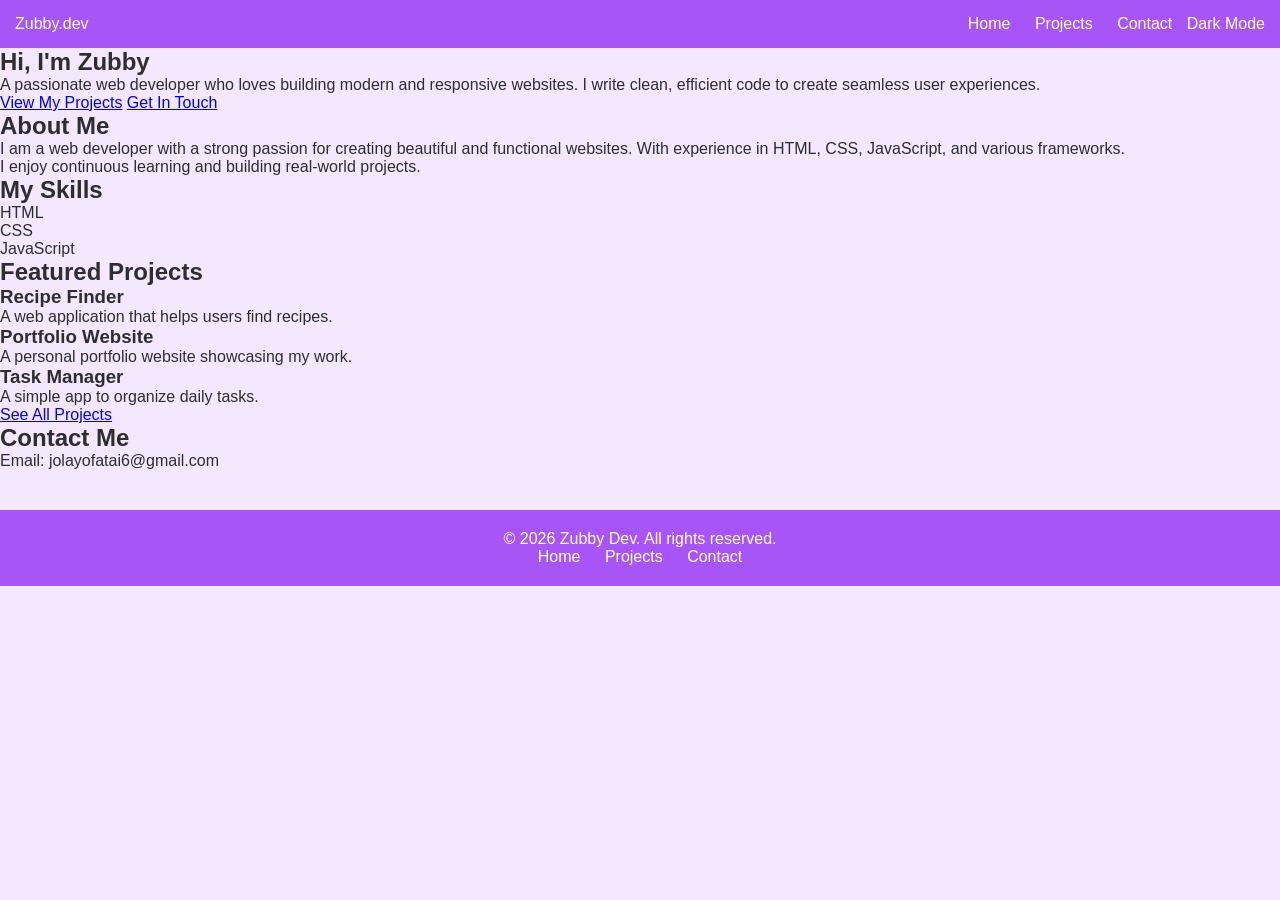
==== KINEL-WEB-DEV-PROJECT/My Projects/index.html @ 2e8f7472 "first commit" ====
<!DOCTYPE html>
<html lang="en">

<head>
    <meta charset="UTF-8">
    <meta name="viewport" content="width=device-width, initial-scale=1.0">
    <title>Zubby Dev - Web Developer</title>

    <!-- Link to CSS -->
    <link rel="stylesheet" href="style.css">   
</head>

<body>

    <!-- Header -->
    <header>
        <p>Zubby.dev</p>

        <nav>
            <a href="#home">Home</a>
            <a href="#projects">Projects</a>
            <a href="#contact">Contact</a>
            <span>Dark Mode</span>
        </nav>
    </header>

    <!-- Main Content -->
    <main>

        <!-- Hero Section -->
        <section id="home">
            <h1>Hi, I'm Zubby</h1>
            <p>A passionate web developer who loves building modern and responsive websites. I write clean, efficient code to create seamless user experiences.</p>

            <a href="#projects">View My Projects</a>
            <a href="#contact">Get In Touch</a>
        </section>

        <!-- About Me -->
        <section>
            <h2>About Me</h2>
            <p>I am a web developer with a strong passion for creating beautiful and functional websites. With experience in HTML, CSS, JavaScript, and various frameworks.</p>

            <p>I enjoy continuous learning and building real-world projects.</p>
        </section>

        <!-- Skills -->
        <section id="skills">
            <h2>My Skills</h2>
            <ul>
                <li>HTML</li>
                <li>CSS</li>
                <li>JavaScript</li>
            </ul>
        </section>

        <!-- Projects -->
        <section id="projects">
            <h2>Featured Projects</h2>

            <article>
                <h3>Recipe Finder</h3>
                <p>A web application that helps users find recipes.</p>
            </article>

            <article>
                <h3>Portfolio Website</h3>
                <p>A personal portfolio website showcasing my work.</p>
            </article>

            <article>
                <h3>Task Manager</h3>
                <p>A simple app to organize daily tasks.</p>
            </article>

            <a href="#projects">See All Projects</a>
        </section>

        <!-- Contact -->
        <section id="contact">
            <h2>Contact Me</h2>
            <p>Email: jolayofatai6@gmail.com</p>
        </section>

    </main>

    <!-- Footer -->
    <footer>
        <p>&copy; 2026 Zubby Dev. All rights reserved.</p>

        <nav>
            <a href="#home">Home</a>
            <a href="#projects">Projects</a>
            <a href="#contact">Contact</a>
        </nav>
    </footer>

</body>
</html>
---- KINEL-WEB-DEV-PROJECT/My Projects/style.css ----
/* Reset */
* {
    margin: 0;
    padding: 0;
    box-sizing: border-box;
    font-family: Arial, sans-serif;
}

/* Body */
body {
    background: #f3e8ff; /* pale purple */
    color: #2e2e2e;
}

/* Header */
header {
    background: #a855f7; /* purple */
    color: white;
    padding: 15px;
    display: flex;
    justify-content: space-between;
    align-items: center;
}

/* Navigation */
nav a {
    color: white;
    margin: 0 10px;
    text-decoration: none;
    font-weight: 500;
}

nav a:hover {
    color: #000;
}

/* Hero Section */
.hero {
    text-align: center;
    padding: 80px 20px;
}

.hero h1 {
    font-size: 40px;
    color: #6b21a8;
}

.hero p {
    margin-top: 10px;
}

/* Buttons */
.btn {
    display: inline-block;
    margin: 10px;
    padding: 10px 20px;
    background: #a855f7;
    color: white;
    text-decoration: none;
    border-radius: 6px;
}

.btn:hover {
    background: #7e22ce;
}

/* Cards */
.container {
    padding: 40px;
    display: grid;
    gap: 20px;
    max-width: 800px;
    margin: auto;
}

.card {
    background: white;
    padding: 20px;
    border-radius: 10px;
    border-left: 5px solid #a855f7;
    box-shadow: 0 2px 8px rgba(0,0,0,0.1);
}

/* Footer */
footer {
    text-align: center;
    padding: 20px;
    background: #a855f7;
    color: white;
    margin-top: 40px;
}
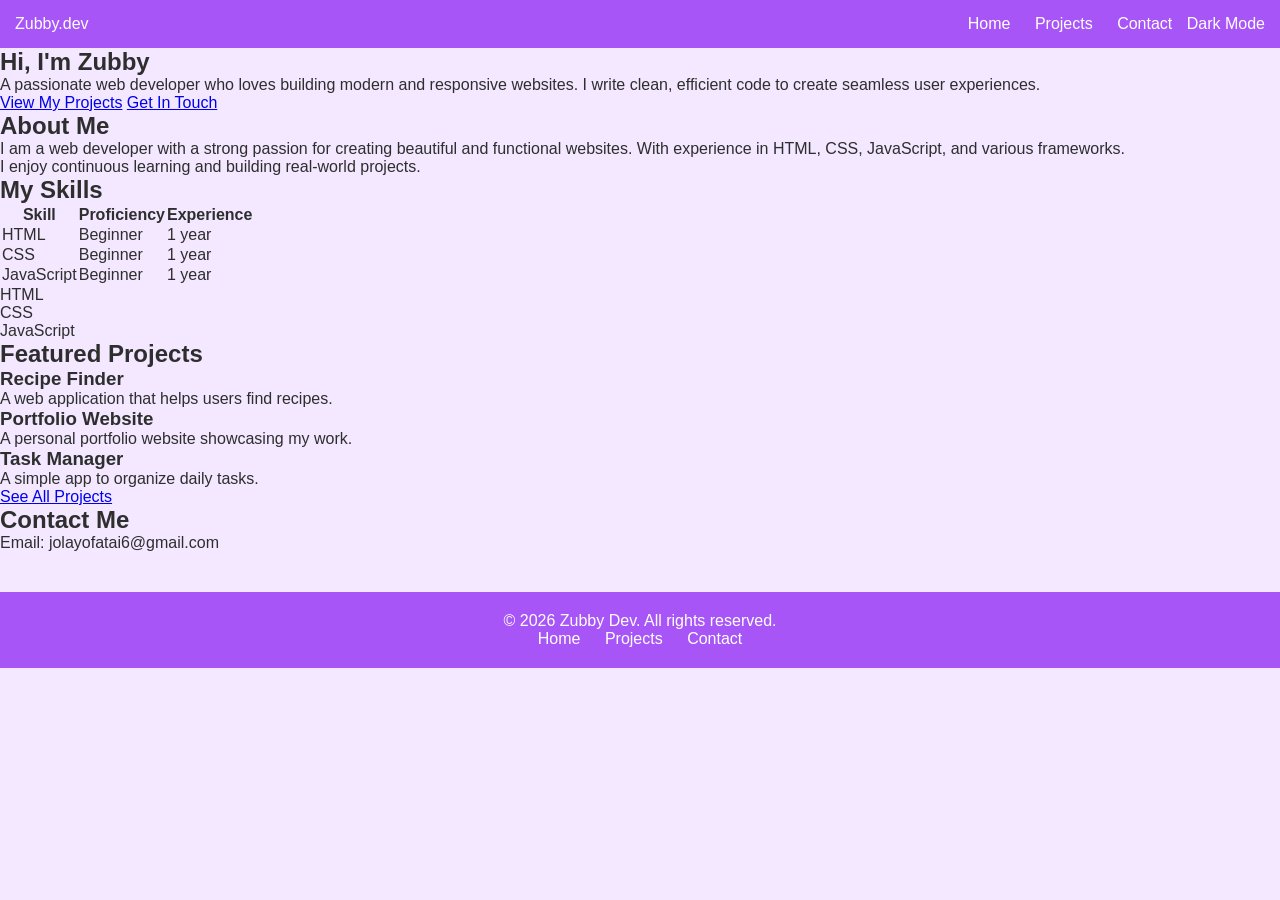
==== commit 386497dc: "updated index and contact" ====
--- a/KINEL-WEB-DEV-PROJECT/My Projects/index.html
+++ b/KINEL-WEB-DEV-PROJECT/My Projects/index.html
@@ -47,6 +47,46 @@
         <!-- Skills -->
         <section id="skills">
             <h2>My Skills</h2>
+
+            <table>
+                <!-- Header part -->
+                <thead>
+                    <tr>
+                        <th>Skill</th>
+                        <th>Proficiency</th>
+                        <th>Experience</th>
+                    </tr>
+            
+                </thead>
+
+                <!-- Body part -->
+                <tbody>
+                    <tr>
+                        <td>HTML</td>
+                        <td>Beginner</td>
+                        <td>1 year</td>
+                    </tr>
+
+                    <tr>
+                        <td>CSS</td>
+                        <td>Beginner</td>
+                        <td>1 year</td>
+                    </tr>
+
+                    <tr>
+                        <td>JavaScript</td>
+                        <td>Beginner</td>
+                        <td>1 year</td>
+                    </tr>
+
+
+
+
+            </table>
+
+
+
+
             <ul>
                 <li>HTML</li>
                 <li>CSS</li>
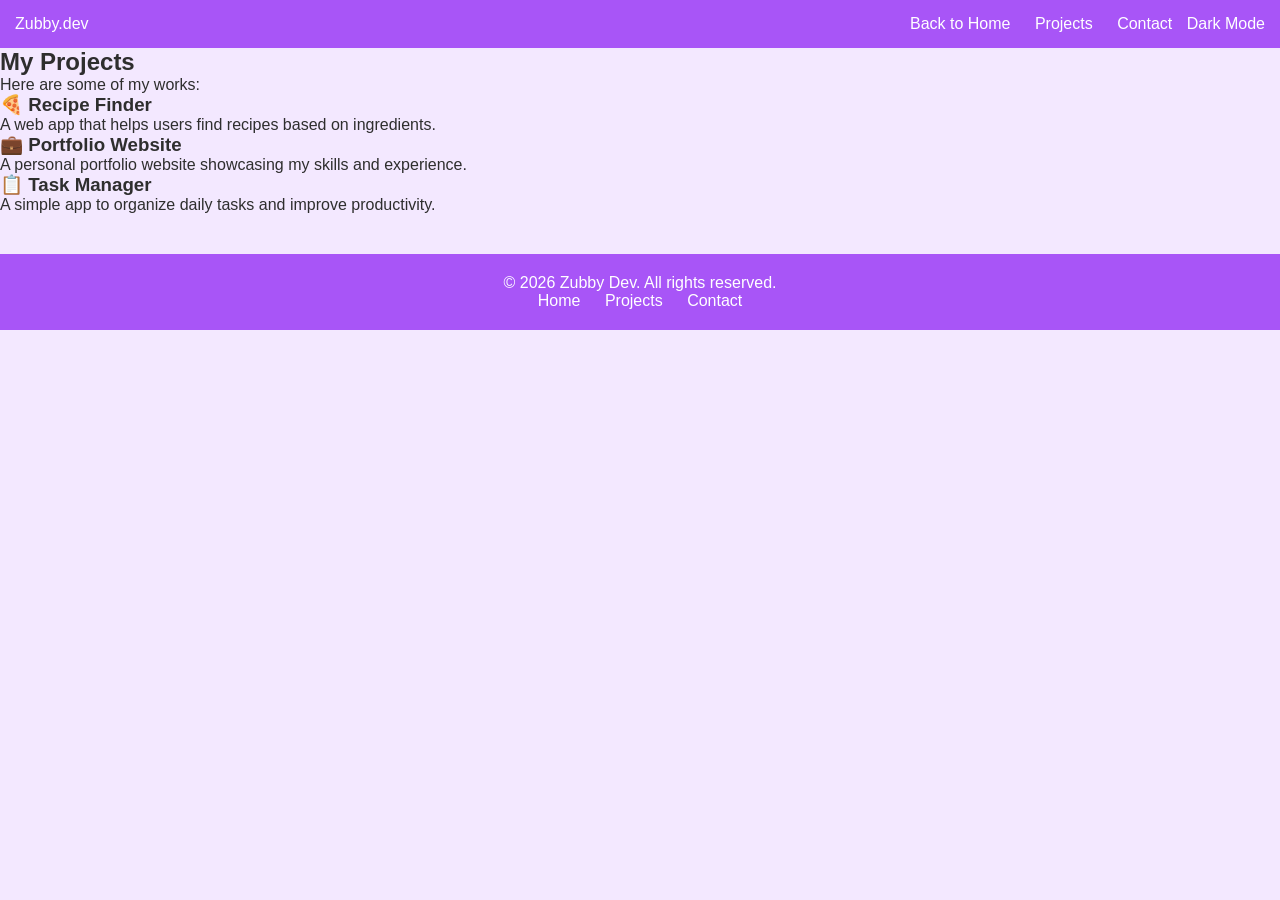
==== commit 02347854: "Renamed file" ====
--- a/KINEL-WEB-DEV-PROJECT/My Projects/index.html
+++ b/KINEL-WEB-DEV-PROJECT/My Projects/index.html
@@ -4,10 +4,10 @@
 <head>
     <meta charset="UTF-8">
     <meta name="viewport" content="width=device-width, initial-scale=1.0">
-    <title>Zubby Dev - Web Developer</title>
+    <title>Zubby Dev - Projects</title>
 
-    <!-- Link to CSS -->
-    <link rel="stylesheet" href="style.css">   
+  <!-- Link to CSS -->
+    <link rel="stylesheet" href="style.css">    
 </head>
 
 <body>
@@ -17,9 +17,9 @@
         <p>Zubby.dev</p>
 
         <nav>
-            <a href="#home">Home</a>
-            <a href="#projects">Projects</a>
-            <a href="#contact">Contact</a>
+            <a href="index.html" target="_blank">Back to Home</a>
+            <a href="projects.html" target="_blank">Projects</a>
+            <a href="contact.html" target="_blank">Contact</a>
             <span>Dark Mode</span>
         </nav>
     </header>
@@ -27,99 +27,28 @@
     <!-- Main Content -->
     <main>
 
-        <!-- Hero Section -->
-        <section id="home">
-            <h1>Hi, I'm Zubby</h1>
-            <p>A passionate web developer who loves building modern and responsive websites. I write clean, efficient code to create seamless user experiences.</p>
+        <section id="projects">
+            <h1>My Projects</h1>
+            <p>Here are some of my works:</p>
 
-            <a href="#projects">View My Projects</a>
-            <a href="#contact">Get In Touch</a>
-        </section>
-
-        <!-- About Me -->
-        <section>
-            <h2>About Me</h2>
-            <p>I am a web developer with a strong passion for creating beautiful and functional websites. With experience in HTML, CSS, JavaScript, and various frameworks.</p>
-
-            <p>I enjoy continuous learning and building real-world projects.</p>
-        </section>
-
-        <!-- Skills -->
-        <section id="skills">
-            <h2>My Skills</h2>
-
-            <table>
-                <!-- Header part -->
-                <thead>
-                    <tr>
-                        <th>Skill</th>
-                        <th>Proficiency</th>
-                        <th>Experience</th>
-                    </tr>
-            
-                </thead>
-
-                <!-- Body part -->
-                <tbody>
-                    <tr>
-                        <td>HTML</td>
-                        <td>Beginner</td>
-                        <td>1 year</td>
-                    </tr>
-
-                    <tr>
-                        <td>CSS</td>
-                        <td>Beginner</td>
-                        <td>1 year</td>
-                    </tr>
-
-                    <tr>
-                        <td>JavaScript</td>
-                        <td>Beginner</td>
-                        <td>1 year</td>
-                    </tr>
-
-
-
-
-            </table>
-
-
-
-
-            <ul>
-                <li>HTML</li>
-                <li>CSS</li>
-                <li>JavaScript</li>
-            </ul>
-        </section>
-
-        <!-- Projects -->
-        <section id="projects">
-            <h2>Featured Projects</h2>
-
+            <!-- Project 1 -->
             <article>
-                <h3>Recipe Finder</h3>
-                <p>A web application that helps users find recipes.</p>
+                <h3>🍕 Recipe Finder</h3>
+                <p>A web app that helps users find recipes based on ingredients.</p>
             </article>
 
+            <!-- Project 2 -->
             <article>
-                <h3>Portfolio Website</h3>
-                <p>A personal portfolio website showcasing my work.</p>
+                <h3>💼 Portfolio Website</h3>
+                <p>A personal portfolio website showcasing my skills and experience.</p>
             </article>
 
+            <!-- Project 3 -->
             <article>
-                <h3>Task Manager</h3>
-                <p>A simple app to organize daily tasks.</p>
+                <h3>📋 Task Manager</h3>
+                <p>A simple app to organize daily tasks and improve productivity.</p>
             </article>
 
-            <a href="#projects">See All Projects</a>
-        </section>
-
-        <!-- Contact -->
-        <section id="contact">
-            <h2>Contact Me</h2>
-            <p>Email: jolayofatai6@gmail.com</p>
         </section>
 
     </main>
@@ -129,9 +58,9 @@
         <p>&copy; 2026 Zubby Dev. All rights reserved.</p>
 
         <nav>
-            <a href="#home">Home</a>
-            <a href="#projects">Projects</a>
-            <a href="#contact">Contact</a>
+            <a href="index.html">Home</a>
+            <a href="projects.html">Projects</a>
+            <a href="contact.html">Contact</a>
         </nav>
     </footer>
 
